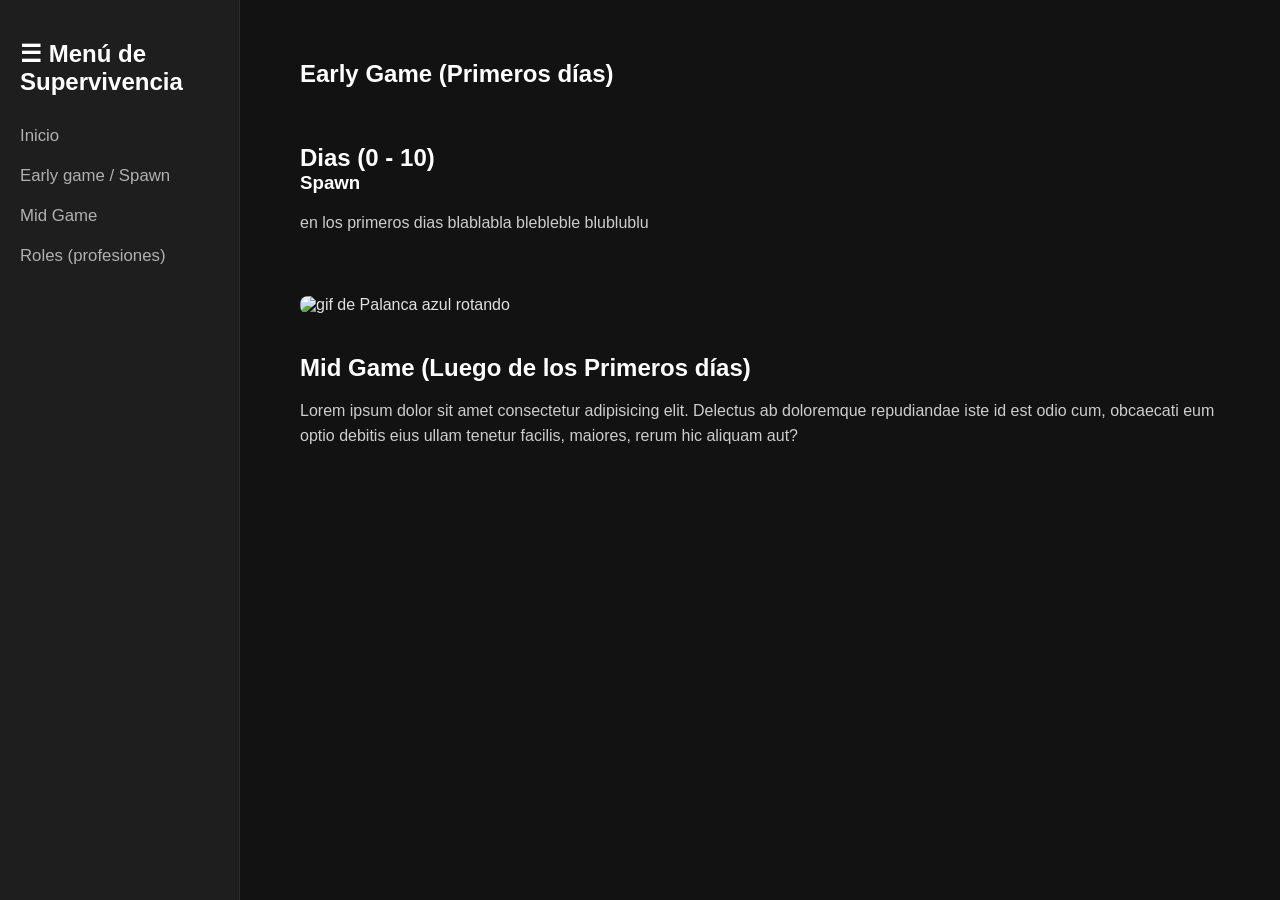
==== earlyGame.html @ d07817bb "version 0.1.2" ====
<!DOCTYPE html>
<html lang="es">
<head>
    <meta charset="UTF-8">
    <meta name="viewport" content="width=device-width, initial-scale=1.0">
    <link rel="icon" type="image/png" href="logo.png" sizes="48x48">
    <link rel="stylesheet" href="styles.css">
    <title>Early Game</title>
</head>
<body>
    <div class="conteiner">

        <aside class="barra-lateral" id="sidebar">
            <h2>☰ Menú de Supervivencia</h2>
            <ul>
                <li><a href="index.html#inicio">Inicio</a></li> 
                <li><a href="#Earlygame">Early game / Spawn</a></li>
                <li><a href="#MidGame">Mid Game</a></li>
                <li><a href="index.html#roles-profesiones">Roles (profesiones)</a></li>
            </ul>
        </aside>

        <main class="contenido-texto">
            <section id="Earlygame">
                <h1>Early Game (Primeros días)</h1>
                <pre>
                    
                </pre>
                <h2>Dias (0 - 10)</h2>
                <h3>Spawn</h3>
                <p>
                    en los primeros dias blablabla blebleble blublublu
                </p>
            </section>
            <img id="blue-crowbar" src="blue-crowbar.gif" alt="gif de Palanca azul rotando">
            <section id="MidGame">
                <h1>Mid Game (Luego de  los Primeros días)</h1>
                <p>
                    Lorem ipsum dolor sit amet consectetur adipisicing elit. Delectus ab doloremque repudiandae iste id est odio cum, obcaecati eum optio debitis eius ullam tenetur facilis, maiores, rerum hic aliquam aut?
                </p>
            </section>

        </main>
    </div>
</body>
</html>
---- styles.css ----
html {
  scroll-behavior: smooth; 
}

body {
  font-family: 'Roboto', sans-serif;
  background-color: #121212; 
  color: #e0e0e0;            
  margin: 0;
}

.conteiner {
  display: flex;
  gap: 45px; 
  max-width: 100%;
  margin: 0;
  padding: 0; 
}

.barra-lateral {
  flex: 0 0 240px;          
  width: 240px;
  background-color: #1e1e1e; 
  padding: 40px 20px;
  height: 100vh;
  position: sticky;
  top: 0;
  border-right: 1px solid #2d2d2d; 
  box-sizing: border-box;
}

.barra-lateral h2 {
  margin-top: 0; 
  font-size: 1.5rem;
  color: #ffffff;
}

.barra-lateral ul {
  list-style: none;
  padding: 0;
  margin-top: 30px;
}

.barra-lateral li {
  margin-bottom: 20px;
}

.barra-lateral a {
  font-family: 'Roboto', sans-serif;
  text-decoration: none;
  color: #b0b0b0; 
  font-size: 1.05rem;
  transition: color 0.2s ease;
}

.barra-lateral a:hover {
  color: #d94d3f; 
}

.contenido-texto {
  flex: 1;
  max-width: 1200px;       
  padding: 40px 50px 40px 15px; 
  box-sizing: border-box;
}

#blue-crowbar {
  width: 100%;
  max-width: 250px;
  height: auto;
  border-radius: 8px;
  display: block;   
  margin: 20px 0;    
}

#casa {
  float: right;
  width: 100%;
  max-width: 250px;
  height: auto;
  border-radius: 8px;
  display: block;   
  margin: 20px 0;    
}

.baner img {
  width: 100%;
  height: auto;
  border: #000000;
  border-radius: 8px;
  display: block;
}

section {
  padding: 20px 0;
}

h1, h2, h3 {
  color: #ffffff;
  margin: 0;
}

p {
  line-height: 1.6;
  color: #cdcdcd;
  margin-bottom: 20px;
}
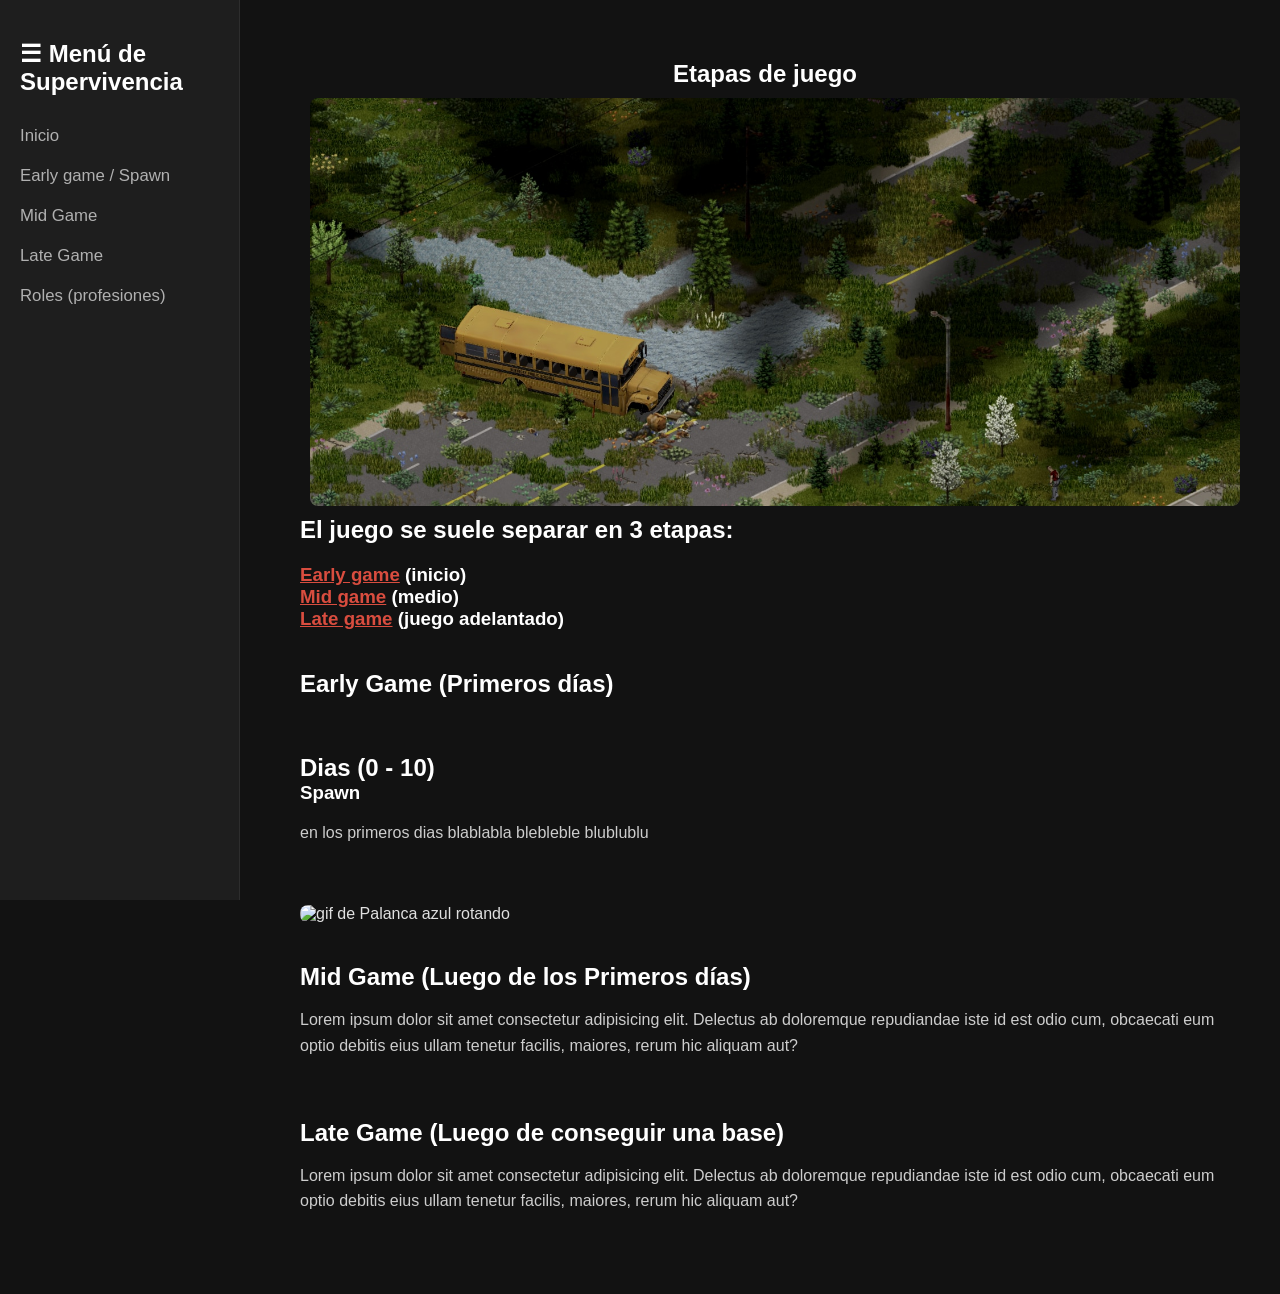
==== commit 870f0f1b: "version 0.1.3" ====
--- a/earlyGame.html
+++ b/earlyGame.html
@@ -16,15 +16,29 @@
                 <li><a href="index.html#inicio">Inicio</a></li> 
                 <li><a href="#Earlygame">Early game / Spawn</a></li>
                 <li><a href="#MidGame">Mid Game</a></li>
+                <li><a href="#LateGame">Late Game</a></li> 
                 <li><a href="index.html#roles-profesiones">Roles (profesiones)</a></li>
             </ul>
         </aside>
 
         <main class="contenido-texto">
+            
+            <section id="cabezeraEJ">
+                <h1>Etapas de juego</h1>
+                <img id="campo" src="campo.png" alt="campo abierto con un bus escolar">
+                <h2>
+                    El juego se suele separar en 3 etapas:
+                    <pre></pre>
+                    <h3><a href="#Earlygame">Early game</a> (inicio)</h3>
+                    <h3><a href="#MidGame">Mid game</a> (medio)</h3>
+                    <h3><a href="#LateGame">Late game</a> (juego adelantado)</3>
+                </h2>
+            </section>
+
             <section id="Earlygame">
                 <h1>Early Game (Primeros días)</h1>
                 <pre>
-                    
+
                 </pre>
                 <h2>Dias (0 - 10)</h2>
                 <h3>Spawn</h3>
@@ -39,6 +53,12 @@
                     Lorem ipsum dolor sit amet consectetur adipisicing elit. Delectus ab doloremque repudiandae iste id est odio cum, obcaecati eum optio debitis eius ullam tenetur facilis, maiores, rerum hic aliquam aut?
                 </p>
             </section>
+            <section id="LateGame">
+                <h1>Late Game (Luego de conseguir una base)</h1>
+                <p>
+                    Lorem ipsum dolor sit amet consectetur adipisicing elit. Delectus ab doloremque repudiandae iste id est odio cum, obcaecati eum optio debitis eius ullam tenetur facilis, maiores, rerum hic aliquam aut?
+                </p>
+            </section>
 
         </main>
     </div>
--- a/styles.css
+++ b/styles.css
@@ -73,14 +73,33 @@
   margin: 20px 0;    
 }
 
+#cabezeraEJ h3 a{
+  color: #d94d3f;
+}
+
+#cabezeraEJ h1{
+  text-align: center;
+}
+
+#campo {
+  width: 100%;
+  height: auto;
+  border: #000000;
+  border-radius: 8px;
+  display: block;
+  margin: 10px;
+}
+
+
 #casa {
-  float: right;
+  margin-right: 10px;
+  margin-top: 10px;
+  float: left;
   width: 100%;
   max-width: 250px;
   height: auto;
   border-radius: 8px;
-  display: block;   
-  margin: 20px 0;    
+  display: block; 
 }
 
 .baner img {
